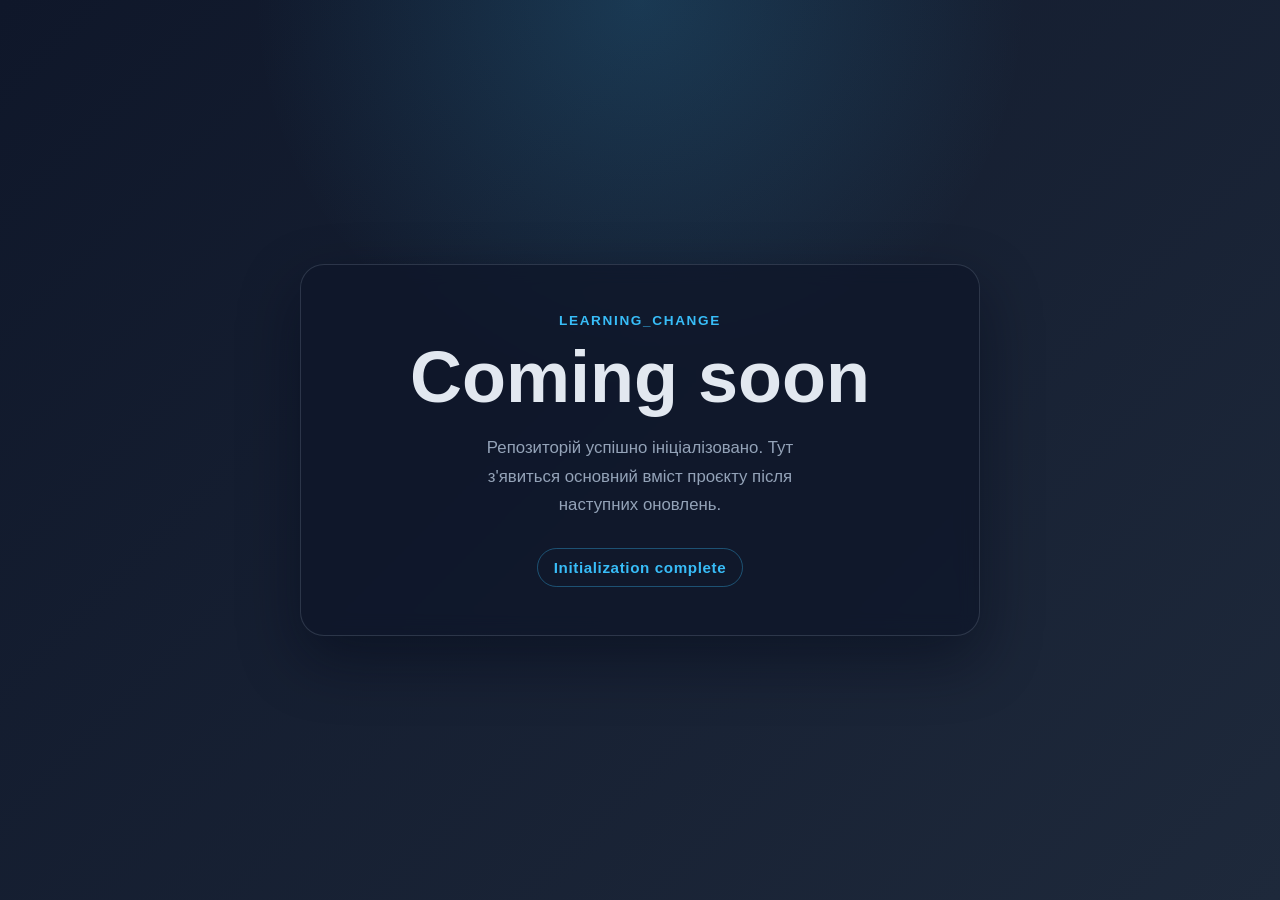
==== index.html @ 7ad2a3d9 "Initialize repository with placeholder page Co-authored-by: Cursor <cursoragent@cursor.com>" ====
<!DOCTYPE html>
<html lang="uk">
<head>
  <meta charset="UTF-8">
  <meta name="viewport" content="width=device-width, initial-scale=1.0">
  <title>learning_change - Coming soon</title>
  <style>
    :root {
      color-scheme: dark;
      --bg-start: #0f172a;
      --bg-end: #1e293b;
      --card: rgba(15, 23, 42, 0.78);
      --text: #e2e8f0;
      --muted: #94a3b8;
      --accent: #38bdf8;
      --border: rgba(148, 163, 184, 0.22);
      --shadow: 0 24px 60px rgba(2, 6, 23, 0.45);
    }

    * {
      box-sizing: border-box;
    }

    body {
      margin: 0;
      min-height: 100vh;
      display: grid;
      place-items: center;
      padding: 24px;
      font-family: Arial, Helvetica, sans-serif;
      color: var(--text);
      background:
        radial-gradient(circle at top, rgba(56, 189, 248, 0.18), transparent 35%),
        linear-gradient(135deg, var(--bg-start), var(--bg-end));
    }

    .card {
      width: min(100%, 680px);
      padding: 48px 40px;
      border: 1px solid var(--border);
      border-radius: 24px;
      background: var(--card);
      box-shadow: var(--shadow);
      text-align: center;
      backdrop-filter: blur(10px);
    }

    .eyebrow {
      margin: 0 0 12px;
      color: var(--accent);
      font-size: 0.85rem;
      font-weight: 700;
      letter-spacing: 0.12em;
      text-transform: uppercase;
    }

    h1 {
      margin: 0;
      font-size: clamp(2.4rem, 7vw, 4.5rem);
      line-height: 1.05;
    }

    p {
      margin: 18px auto 0;
      max-width: 40ch;
      color: var(--muted);
      font-size: 1.05rem;
      line-height: 1.7;
    }

    .badge {
      display: inline-block;
      margin-top: 28px;
      padding: 10px 16px;
      border: 1px solid rgba(56, 189, 248, 0.35);
      border-radius: 999px;
      color: var(--accent);
      font-size: 0.95rem;
      font-weight: 700;
      letter-spacing: 0.04em;
    }
  </style>
</head>
<body>
  <main class="card">
    <div class="eyebrow">learning_change</div>
    <h1>Coming soon</h1>
    <p>
      Репозиторій успішно ініціалізовано. Тут з'явиться основний вміст проєкту після наступних оновлень.
    </p>
    <div class="badge">Initialization complete</div>
  </main>
</body>
</html>
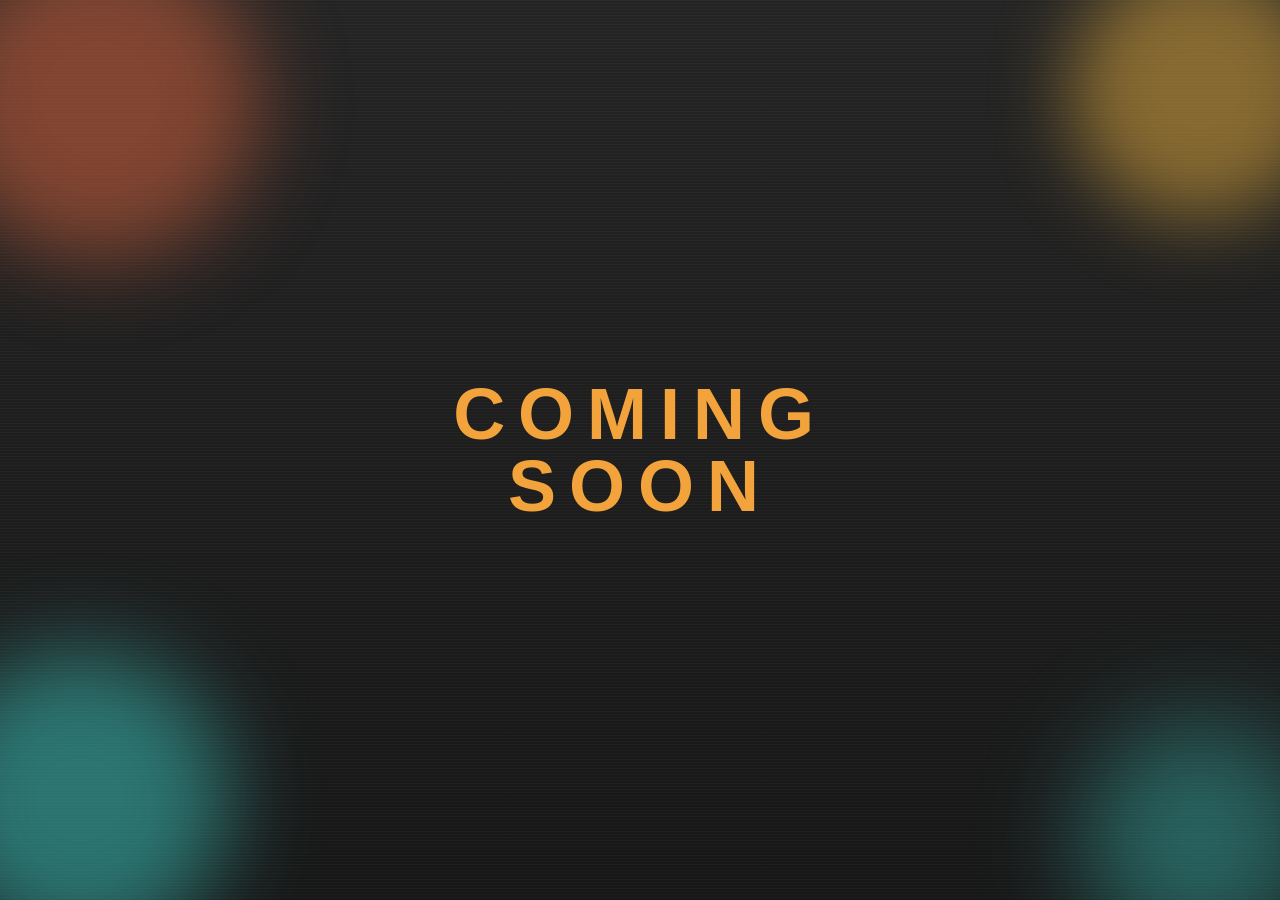
==== commit fcd8a142: "Redesign coming soon page with centered text and 4 independent animated background circles" ====
--- a/index.html
+++ b/index.html
@@ -3,92 +3,20 @@
 <head>
   <meta charset="UTF-8">
   <meta name="viewport" content="width=device-width, initial-scale=1.0">
-  <title>learning_change - Coming soon</title>
-  <style>
-    :root {
-      color-scheme: dark;
-      --bg-start: #0f172a;
-      --bg-end: #1e293b;
-      --card: rgba(15, 23, 42, 0.78);
-      --text: #e2e8f0;
-      --muted: #94a3b8;
-      --accent: #38bdf8;
-      --border: rgba(148, 163, 184, 0.22);
-      --shadow: 0 24px 60px rgba(2, 6, 23, 0.45);
-    }
-
-    * {
-      box-sizing: border-box;
-    }
-
-    body {
-      margin: 0;
-      min-height: 100vh;
-      display: grid;
-      place-items: center;
-      padding: 24px;
-      font-family: Arial, Helvetica, sans-serif;
-      color: var(--text);
-      background:
-        radial-gradient(circle at top, rgba(56, 189, 248, 0.18), transparent 35%),
-        linear-gradient(135deg, var(--bg-start), var(--bg-end));
-    }
-
-    .card {
-      width: min(100%, 680px);
-      padding: 48px 40px;
-      border: 1px solid var(--border);
-      border-radius: 24px;
-      background: var(--card);
-      box-shadow: var(--shadow);
-      text-align: center;
-      backdrop-filter: blur(10px);
-    }
-
-    .eyebrow {
-      margin: 0 0 12px;
-      color: var(--accent);
-      font-size: 0.85rem;
-      font-weight: 700;
-      letter-spacing: 0.12em;
-      text-transform: uppercase;
-    }
-
-    h1 {
-      margin: 0;
-      font-size: clamp(2.4rem, 7vw, 4.5rem);
-      line-height: 1.05;
-    }
-
-    p {
-      margin: 18px auto 0;
-      max-width: 40ch;
-      color: var(--muted);
-      font-size: 1.05rem;
-      line-height: 1.7;
-    }
-
-    .badge {
-      display: inline-block;
-      margin-top: 28px;
-      padding: 10px 16px;
-      border: 1px solid rgba(56, 189, 248, 0.35);
-      border-radius: 999px;
-      color: var(--accent);
-      font-size: 0.95rem;
-      font-weight: 700;
-      letter-spacing: 0.04em;
-    }
-  </style>
+  <title>Learning = Change</title>
+  <link rel="stylesheet" href="./assets/css/styles.css">
 </head>
 <body>
-  <main class="card">
-    <div class="eyebrow">learning_change</div>
-    <h1>Coming soon</h1>
-    <p>
-      Репозиторій успішно ініціалізовано. Тут з'явиться основний вміст проєкту після наступних оновлень.
-    </p>
-    <div class="badge">Initialization complete</div>
+  <main class="hero">
+    <i class="circle" aria-hidden="true"></i>
+    <i class="circle" aria-hidden="true"></i>
+    <i class="circle" aria-hidden="true"></i>
+    <i class="circle" aria-hidden="true"></i>
+    <section class="terminal" aria-label="Learning prompt">
+      <div class="coming">
+        <h1>Coming soon</h1>
+      </div>
+    </section>
   </main>
 </body>
 </html>
--- a/assets/css/styles.css
+++ b/assets/css/styles.css
@@ -0,0 +1,287 @@
+:root {
+  color-scheme: dark;
+  --bg: #191919;
+  --text: #f1eee8;
+  --orange: #f2a33b;
+  --cyan: #40d8d0;
+}
+
+* { box-sizing: border-box; }
+
+body {
+  margin: 0;
+  min-height: 100vh;
+  overflow: hidden;
+  display: grid;
+  place-items: center;
+  font-family: Arial, Helvetica, sans-serif;
+  color: var(--text);
+  background: linear-gradient(#242424, #171717);
+}
+
+body::after {
+  content: "";
+  position: fixed;
+  inset: 0;
+  opacity: .14;
+  pointer-events: none;
+  background: repeating-linear-gradient(0deg, transparent 0 2px, rgba(255,255,255,.2) 2px 3px);
+}
+
+.hero {
+  position: relative;
+  width: min(590px, 100vw);
+  aspect-ratio: 590 / 664;
+  z-index: 1;
+}
+
+.circle {
+  position: fixed;
+  border-radius: 50%;
+  pointer-events: none;
+  z-index: -1;
+  will-change: transform, opacity, filter;
+}
+
+.circle:nth-child(1) {
+  width: 320px;
+  height: 320px;
+  left: -60px;
+  top: -60px;
+  background: rgba(206, 98, 60, .55);
+  filter: blur(42px);
+  animation: float-1 18s ease-in-out -1s infinite;
+}
+
+.circle:nth-child(2) {
+  width: 260px;
+  height: 260px;
+  right: -50px;
+  top: -40px;
+  background: rgba(255, 191, 64, .45);
+  filter: blur(38px);
+  animation: float-2 22s ease-in-out -6s infinite;
+}
+
+.circle:nth-child(3) {
+  width: 300px;
+  height: 300px;
+  left: -70px;
+  bottom: -50px;
+  background: rgba(64, 216, 208, .48);
+  filter: blur(44px);
+  animation: float-3 16s ease-in-out -3.5s infinite;
+}
+
+.circle:nth-child(4) {
+  width: 240px;
+  height: 240px;
+  right: -40px;
+  bottom: -60px;
+  background: rgba(64, 216, 208, .38);
+  filter: blur(50px);
+  animation: float-4 20s ease-in-out -9s infinite;
+}
+
+.coming {
+  margin: 0;
+  color: var(--orange);
+}
+
+.coming h1 {
+  margin: 0;
+  font-size: clamp(2rem, 8vw, 4.5rem);
+  font-weight: 700;
+  letter-spacing: .18em;
+  text-transform: uppercase;
+  text-align: center;
+  line-height: 1;
+}
+
+.terminal {
+  position: absolute;
+  inset: 0;
+  display: flex;
+  align-items: center;
+  justify-content: center;
+  text-align: center;
+}
+
+.title,
+.step h2,
+.terminal p,
+.prompt,
+.terminal small {
+  margin: 0;
+  text-transform: uppercase;
+}
+
+.title {
+  position: absolute;
+  top: 60px;
+  left: 93px;
+  font-size: clamp(2rem, 4vw, 3.5rem);
+  font-weight: 800;
+  letter-spacing: .04em;
+}
+
+.title span { color: var(--orange); }
+
+.timeline {
+  position: absolute;
+  top: 120px;
+  bottom: 118px;
+  left: 301px;
+  border-left: 3px dashed rgba(255,255,255,.7);
+}
+
+.step {
+  position: absolute;
+  font-weight: 700;
+}
+
+.step b {
+  font-size: 1.65rem;
+  letter-spacing: .08em;
+}
+
+.step-top {
+  top: 145px;
+  left: 279px;
+  color: var(--orange);
+}
+
+.step-middle {
+  top: 358px;
+  left: 247px;
+  color: var(--cyan);
+}
+
+.step-middle h2 {
+  margin-top: -8px;
+  margin-left: 58px;
+  font-size: clamp(1.8rem, 3vw, 2.6rem);
+  line-height: 1.15;
+  color: var(--text);
+}
+
+.step-middle span { color: var(--cyan); }
+
+.terminal p {
+  margin-bottom: 12px;
+  font-size: 1rem;
+  font-weight: 700;
+  letter-spacing: .18em;
+}
+
+.prompt {
+  padding: 10px 12px;
+  border: 2px solid rgba(255,255,255,.8);
+  color: var(--text);
+  font-family: "Courier New", monospace;
+  font-size: 1.6rem;
+  line-height: 1;
+}
+
+.terminal small {
+  display: block;
+  margin-top: 10px;
+  text-align: right;
+  color: rgba(255,255,255,.72);
+  font-size: .86rem;
+  font-weight: 700;
+  letter-spacing: .06em;
+}
+
+@media (max-width: 640px) {
+  .hero { width: 100vw; }
+}
+
+@media (prefers-reduced-motion: reduce) {
+  .circle {
+    animation: none !important;
+    transform: none !important;
+    opacity: .6 !important;
+    filter: blur(30px) !important;
+  }
+}
+
+@keyframes float-1 {
+  0%, 100% {
+    opacity: .55;
+    transform: translate3d(0, 0, 0) scale(1) rotate(0deg);
+    filter: blur(42px);
+  }
+  25% {
+    opacity: .85;
+    transform: translate3d(18vw, 14vh, 0) scale(1.15) rotate(8deg);
+  }
+  50% {
+    opacity: .45;
+    transform: translate3d(38vw, 30vh, 0) scale(.9) rotate(-5deg);
+  }
+  75% {
+    opacity: .75;
+    transform: translate3d(12vw, 52vh, 0) scale(1.05) rotate(4deg);
+  }
+}
+
+@keyframes float-2 {
+  0%, 100% {
+    opacity: .45;
+    transform: translate3d(0, 0, 0) scale(1) rotate(0deg);
+    filter: blur(38px);
+  }
+  22% {
+    opacity: .8;
+    transform: translate3d(-22vw, 18vh, 0) scale(1.1) rotate(-7deg);
+  }
+  48% {
+    opacity: .4;
+    transform: translate3d(-8vw, 46vh, 0) scale(.85) rotate(6deg);
+  }
+  74% {
+    opacity: .7;
+    transform: translate3d(26vw, 34vh, 0) scale(1.12) rotate(-3deg);
+  }
+}
+
+@keyframes float-3 {
+  0%, 100% {
+    opacity: .48;
+    transform: translate3d(0, 0, 0) scale(1) rotate(0deg);
+    filter: blur(44px);
+  }
+  28% {
+    opacity: .82;
+    transform: translate3d(20vw, -16vh, 0) scale(1.08) rotate(6deg);
+  }
+  52% {
+    opacity: .38;
+    transform: translate3d(46vw, -6vh, 0) scale(.92) rotate(-6deg);
+  }
+  78% {
+    opacity: .68;
+    transform: translate3d(28vw, -28vh, 0) scale(1.05) rotate(5deg);
+  }
+}
+
+@keyframes float-4 {
+  0%, 100% {
+    opacity: .38;
+    transform: translate3d(0, 0, 0) scale(1) rotate(0deg);
+    filter: blur(50px);
+  }
+  24% {
+    opacity: .72;
+    transform: translate3d(-18vw, -20vh, 0) scale(1.14) rotate(-5deg);
+  }
+  50% {
+    opacity: .34;
+    transform: translate3d(4vw, -42vh, 0) scale(.88) rotate(7deg);
+  }
+  76% {
+    opacity: .62;
+    transform: translate3d(-32vw, -28vh, 0) scale(1.06) rotate(-4deg);
+  }
+}
